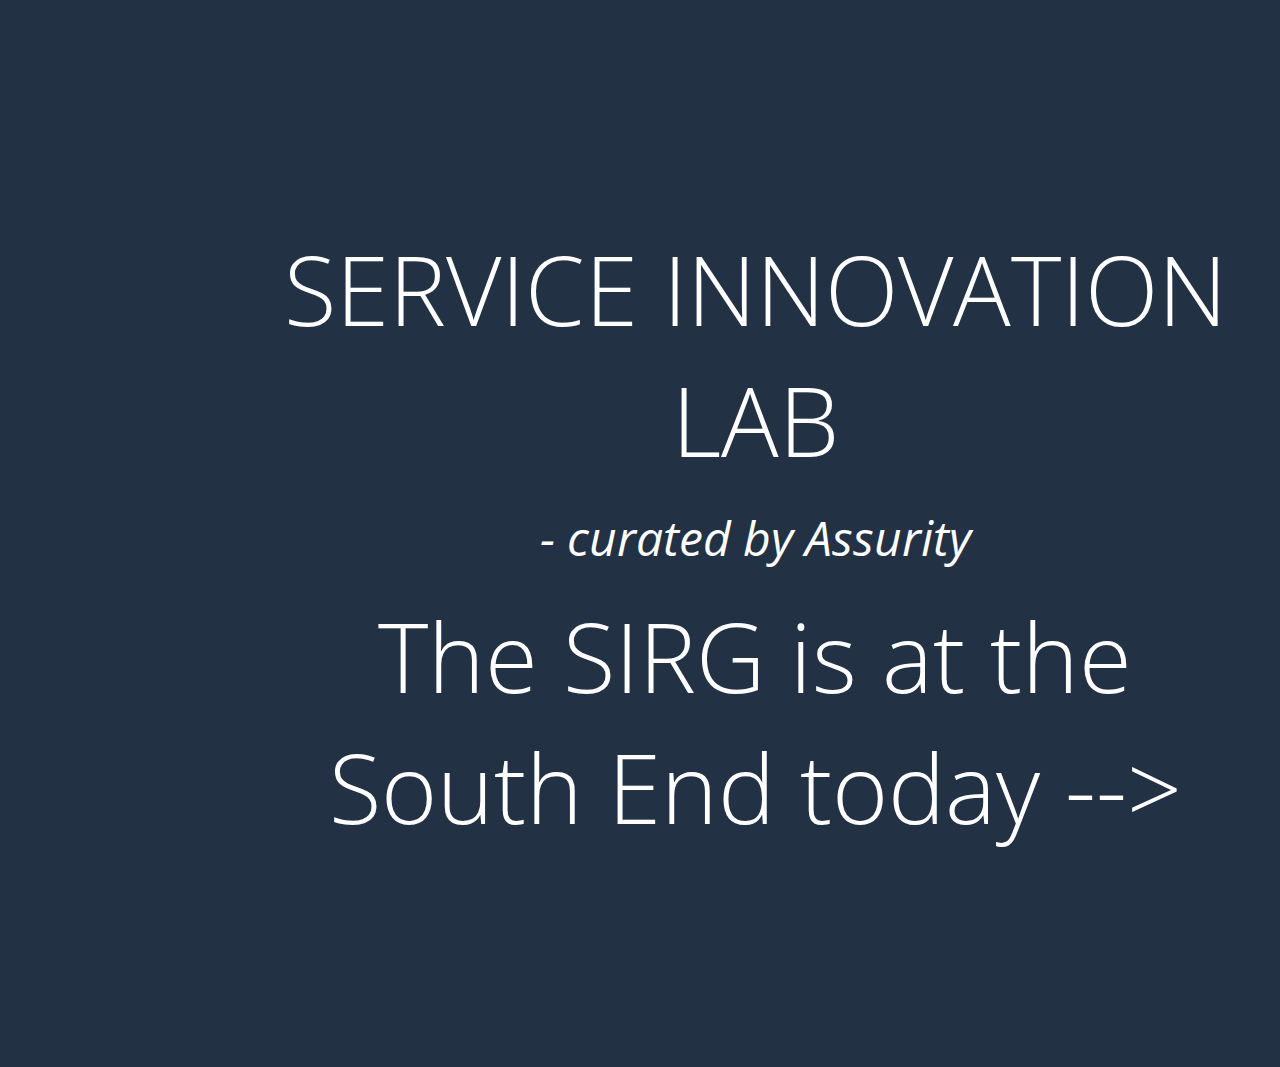
==== ServiceInnovation/index.html @ 253a93a8 "SIRG sign" ====
<!DOCTYPE html>
<html lang="en-US">
<head>
    <meta charset="UTF-8">
    <meta name="viewport" content="width=device-width"/>
    <title>WELCOME TO SERVICE INNOVATION LAB</title>
    <link rel="stylesheet" href="css/components.css">
    <link rel="stylesheet" href="css/responsee.css">
    <link rel="stylesheet" href="owl-carousel/owl.carousel.css">
    <link rel="stylesheet" href="owl-carousel/owl.theme.css">
    <!-- CUSTOM STYLE -->
    <link rel="stylesheet" href="css/template-style.css">
    <link href='http://fonts.googleapis.com/css?family=Open+Sans:400,300,600,700,800&subset=latin,latin-ext'
          rel='stylesheet' type='text/css'>
    <script type="text/javascript" src="js/jquery-1.8.3.min.js"></script>
    <script type="text/javascript" src="js/jquery-ui.min.js"></script>
    <script type="text/javascript" src="js/modernizr.js"></script>
    <script type="text/javascript" src="js/responsee.js"></script>
    <script type="text/javascript" src="js/template-scripts.js"></script>


    <!--[if lt IE 9]>
    <script src="http://html5shiv.googlecode.com/svn/trunk/html5.js"></script>
    <script src="http://css3-mediaqueries-js.googlecode.com/svn/trunk/css3-mediaqueries.js"></script>
    <![endif]-->
</head>
<body class="size-1140">
<section>
    <!-- CAROUSEL -->
    <div id="carousel">
        <div id="sil-welcome-slides" class="owl-carousel owl-theme">
            <div class="item">
                <img src="img/turquoise.png" height="420" width="420">
                <div class="line">
                    <div class="text hide-s">
                        <h2>SERVICE INNOVATION LAB</h2>
                        <p>- curated by Assurity</p>
                        <h2>The SIRG is at the South End today --></h2>
                    </div>
                </div>
            </div>
        </div>
    </div>
    <script type="text/javascript" src="owl-carousel/owl.carousel.js"></script>
    <script type="text/javascript">
        jQuery(document).ready(function ($) {
            var theme_slider = $("#sil-welcome-slides");
            $("#sil-welcome-slides").owlCarousel({
                navigation: false,
                slideSpeed: 700,
                paginationSpeed: 700,
                autoPlay: 10000,
                addClassActive: true,
                // transitionStyle: "fade",
                singleItem: true
            });
        });
    </script>
</section>
</body>
</html>
---- ServiceInnovation/css/components.css ----
/*
 * Components CSS - v3 - 2015-08-22
 * http://www.myresponsee.com
 * Copyright 2015, Vision Design - graphic zoo
 * Free to use under the MIT license.
*/
/* Tabs */
.tab-item {
  background: none repeat scroll 0 0 #fff;
  display: none;
  padding: 1.25em 0;
}
.tab-item.tab-active {
  display: block;
}
.tab-content > .tab-label {
  display: none;
}
.tab-nav > .tab-label {
  float:left;
}
a.tab-label, a.tab-label:link, a.tab-label:visited, a.tab-label:hover {
  background: none repeat scroll 0 0 #262626;
  color: #fff;
  margin-right: 1px;
  padding: 0.625em 1.25em;
  transition: background 0.20s linear 0s;
  -o-transition: background 0.20s linear 0s;
  -ms-transition: background 0.20s linear 0s;
  -moz-transition: background 0.20s linear 0s;
  -webkit-transition: background 0.20s linear 0s;
}
a.tab-label:hover,a.tab-label.active-btn {
  background: none repeat scroll 0 0 #999;
}
.tab-label.active-btn {
  cursor: default;
}
.tab-content {
  text-align: left;
}
@media screen and (max-width:768px) {    
  .tab-nav > .tab-label {
    margin: 0.5px 0;
    width: 100%;
  }
}
/* Custom forms */
form.customform input, form.customform select, form.customform textarea, form.customform button {
 font-size:0.9em;
 font-family:inherit;
 margin-bottom:1.25em;
} 
form.customform input, form.customform select {height: 2.7em;}
form.customform input, form.customform textarea, form.customform select { 
 background: none repeat scroll 0 0 #F5F5F5;
 transition: background 0.20s linear 0s;
 -o-transition: background 0.20s linear 0s;
 -ms-transition: background 0.20s linear 0s;
 -moz-transition: background 0.20s linear 0s;
 -webkit-transition: background 0.20s linear 0s;
}
form.customform input:hover, form.customform textarea:hover, form.customform select:hover, form.customform input:focus, form.customform textarea:focus, form.customform select:focus {background: none repeat scroll 0 0 #fff;}
form.customform input, form.customform textarea, form.customform select {
 background: none repeat scroll 0 0 #F5F5F5;
 border: 1px solid #E0E0E0;
 padding: 0.625em;
 width: 100%;
}
form.customform input[type="file"] {
 border: 1px solid #E0E0E0;
 height: auto;
 max-height: 2.7em;
 min-height: 2.7em;
 padding: 0.4em;
 width: 100%;
}
form.customform input[type="radio"], form.customform input[type="checkbox"] {
 margin-right: 0.625em;
 width:auto;
 padding:0;
 height:auto;
}
form.customform option {padding: 0.625em;}
form.customform select[multiple="multiple"] {height: auto;}
form.customform button {
 width: 100%;
 background: none repeat scroll 0 0 #444;
 border: 0 none;
 color: #fff;
 height: 2.7em;
 padding: 0.625em;
 cursor:pointer;
 width: 100%;
 transition: background 0.20s linear 0s;
 -o-transition: background 0.20s linear 0s;
 -ms-transition: background 0.20s linear 0s;
 -moz-transition: background 0.20s linear 0s;
 -webkit-transition: background 0.20s linear 0s;
}	
form.customform button:hover {background: none repeat scroll 0 0 #666;}
/* Icon font - MFG labs */
@font-face {
  font-family: 'mfg';
    src: url('../font/mfglabsiconset-webfont.eot');
    src: url('../font/mfglabsiconset-webfont.svg#mfg_labs_iconsetregular') format('svg'),
   		   url('../font/mfglabsiconset-webfont.eot?#iefix') format('embedded-opentype'),
         url('../font/mfglabsiconset-webfont.woff') format('woff'),
         url('../font/mfglabsiconset-webfont.ttf') format('truetype');
    font-weight: normal;
    font-style: normal;
}
i, .icon {
  font-family: 'mfg';
  font-size: 1em;
  font-style: normal;
  font-weight: normal;
  color:#e3e3e3;
}
.icon2x {font-size: 2em;}
.icon3x {font-size: 3em;}
.gradient {
  color: #999;
  text-shadow: 1px 1px 1px rgba(27, 27, 27, 0.19);
  transition: all 0.1s ease-in-out 0s;
}
.gradient:hover, .gradient .current {
  color: #eee;
  text-shadow: 0 0 3px rgba(255, 255, 255, 0.25);
}
.icon-cloud:before { content: "\2601"; }
.icon-at:before { content: "\0040"; }
.icon-plus:before { content: "\002B"; }
.icon-minus:before { content: "\2212"; }
.icon-arrow_up:before { content: "\2191"; }
.icon-arrow_down:before { content: "\2193"; }
.icon-arrow_right:before { content: "\2192"; }
.icon-arrow_left:before { content: "\2190"; }
.icon-chevron_down:before { content: "\f004"; }
.icon-chevron_up:before { content: "\f005"; }
.icon-chevron_right:before { content: "\f006"; }
.icon-chevron_left:before { content: "\f007"; }
.icon-reorder:before { content: "\f008"; }
.icon-list:before { content: "\f009"; }
.icon-reorder_square:before { content: "\f00a"; }
.icon-reorder_square_line:before { content: "\f00b"; }
.icon-coverflow:before { content: "\f00c"; }
.icon-coverflow_line:before { content: "\f00d"; }
.icon-pause:before { content: "\f00e"; }
.icon-play:before { content: "\f00f"; }
.icon-step_forward:before { content: "\f010"; }
.icon-step_backward:before { content: "\f011"; }
.icon-fast_forward:before { content: "\f012"; }
.icon-fast_backward:before { content: "\f013"; }
.icon-cloud_upload:before { content: "\f014"; }
.icon-cloud_download:before { content: "\f015"; }
.icon-data_science:before { content: "\f016"; }
.icon-data_science_black:before { content: "\f017"; }
.icon-globe:before { content: "\f018"; }
.icon-globe_black:before { content: "\f019"; }
.icon-math_ico:before { content: "\f01a"; }
.icon-math:before { content: "\f01b"; }
.icon-math_black:before { content: "\f01c"; }
.icon-paperplane_ico:before { content: "\f01d"; }
.icon-paperplane:before { content: "\f01e"; }
.icon-paperplane_black:before { content: "\f01f"; }
.icon-color_balance:before { content: "\f020"; }
.icon-star:before { content: "\2605"; }
.icon-star_half:before { content: "\f022"; }
.icon-star_empty:before { content: "\2606"; }
.icon-star_half_empty:before { content: "\f024"; }
.icon-reload:before { content: "\f025"; }
.icon-heart:before { content: "\2665"; }
.icon-heart_broken:before { content: "\f028"; }
.icon-hashtag:before { content: "\f029"; }
.icon-reply:before { content: "\f02a"; }
.icon-retweet:before { content: "\f02b"; }
.icon-signin:before { content: "\f02c"; }
.icon-signout:before { content: "\f02d"; }
.icon-download:before { content: "\f02e"; }
.icon-upload:before { content: "\f02f"; }
.icon-placepin:before { content: "\f031"; }
.icon-display_screen:before { content: "\f032"; }
.icon-tablet:before { content: "\f033"; }
.icon-smartphone:before { content: "\f034"; }
.icon-connected_object:before { content: "\f035"; }
.icon-lock:before { content: "\F512"; }
.icon-unlock:before { content: "\F513"; }
.icon-camera:before { content: "\F4F7"; }
.icon-isight:before { content: "\f039"; }
.icon-video_camera:before { content: "\f03a"; }
.icon-random:before { content: "\f03b"; }
.icon-message:before { content: "\F4AC"; }
.icon-discussion:before { content: "\f03d"; }
.icon-calendar:before { content: "\F4C5"; }
.icon-ringbell:before { content: "\f03f"; }
.icon-movie:before { content: "\f040"; }
.icon-mail:before { content: "\2709"; }
.icon-pen:before { content: "\270F"; }
.icon-settings:before { content: "\9881"; }
.icon-measure:before { content: "\f044"; }
.icon-vector:before { content: "\f045"; }
.icon-vector_pen:before { content: "\2712"; }
.icon-mute_on:before { content: "\f047"; }
.icon-mute_off:before { content: "\f048"; }
.icon-home:before { content: "\2302"; }
.icon-sheet:before { content: "\f04a"; }
.icon-arrow_big_right:before { content: "\21C9"; }
.icon-arrow_big_left:before { content: "\21C7"; }
.icon-arrow_big_down:before { content: "\21CA"; }
.icon-arrow_big_up:before { content: "\21C8"; }
.icon-dribbble_circle:before { content: "\f04f"; }
.icon-dribbble:before { content: "\f050"; }
.icon-facebook_circle:before { content: "\f051"; }
.icon-facebook:before { content: "\f052"; }
.icon-git_circle_alt:before { content: "\f053"; }
.icon-git_circle:before { content: "\f054"; }
.icon-git:before { content: "\f055"; }
.icon-octopus:before { content: "\f056"; }
.icon-twitter_circle:before { content: "\f057"; }
.icon-twitter:before { content: "\f058"; }
.icon-google_plus_circle:before { content: "\f059"; }
.icon-google_plus:before { content: "\f05a"; }
.icon-linked_in_circle:before { content: "\f05b"; }
.icon-linked_in:before { content: "\f05c"; }
.icon-instagram:before { content: "\f05d"; }
.icon-instagram_circle:before { content: "\f05e"; }
.icon-mfg_icon:before { content: "\f05f"; }
.icon-xing:before { content: "\F532"; }
.icon-xing_circle:before { content: "\F533"; }
.icon-mfg_icon_circle:before { content: "\f060"; }
.icon-user:before { content: "\f061"; }
.icon-user_male:before { content: "\f062"; }
.icon-user_female:before { content: "\f063"; }
.icon-users:before { content: "\f064"; }
.icon-file_open:before { content: "\F4C2"; }
.icon-file_close:before { content: "\f067"; }
.icon-file_alt:before { content: "\f068"; }
.icon-file_close_alt:before { content: "\f069"; }
.icon-attachment:before { content: "\f06a"; }
.icon-check:before { content: "\2713"; }
.icon-cross_mark:before { content: "\274C"; }
.icon-cancel_circle:before { content: "\F06E"; }
.icon-check_circle:before { content: "\f06d"; }
.icon-magnifying:before { content: "\F50D"; }
.icon-inbox:before { content: "\f070"; }
.icon-clock:before { content: "\23F2"; }
.icon-stopwatch:before { content: "\23F1"; }
.icon-hourglass:before { content: "\231B"; }
.icon-trophy:before { content: "\f074"; }
.icon-unlock_alt:before { content: "\F075"; }
.icon-lock_alt:before { content: "\F510"; }
.icon-arrow_doubled_right:before { content: "\21D2"; }
.icon-arrow_doubled_left:before { content: "\21D0"; }
.icon-arrow_doubled_down:before { content: "\21D3"; }
.icon-arrow_doubled_up:before { content: "\21D1"; }
.icon-link:before { content: "\f07B"; }
.icon-warning:before { content: "\2757"; }
.icon-warning_alt:before { content: "\2755"; }
.icon-magnifying_plus:before { content: "\f07E"; }
.icon-magnifying_minus:before { content: "\f07F"; }
.icon-white_question:before { content: "\2754"; }
.icon-black_question:before { content: "\2753"; }
.icon-stop:before { content: "\f080"; }
.icon-share:before { content: "\f081"; }
.icon-eye:before { content: "\f082"; }
.icon-trash_can:before { content: "\f083"; }
.icon-hard_drive:before { content: "\f084"; }
.icon-information_black:before { content: "\f085"; }
.icon-information_white:before { content: "\f086"; }
.icon-printer:before { content: "\f087"; }
.icon-letter:before { content: "\f088"; }
.icon-soundcloud:before { content: "\f089"; }
.icon-soundcloud_circle:before { content: "\f08A"; }
.icon-anchor:before { content: "\2693"; }
.icon-female_sign:before { content: "\2640"; }
.icon-male_sign:before { content: "\2642"; }
.icon-joystick:before { content: "\F514"; }
.icon-high_voltage:before { content: "\26A1"; }
.icon-fire:before { content: "\F525"; }
.icon-newspaper:before { content: "\F4F0"; }
.icon-chart:before { content: "\F526"; }
.icon-spread:before { content: "\F527"; }
.icon-spinner_1:before { content: "\F528"; }
.icon-spinner_2:before { content: "\F529"; }
.icon-chart_alt:before { content: "\F530"; }
.icon-label:before { content: "\F531"; }
.icon-brush:before { content: "\E000"; }
.icon-refresh:before { content: "\E001"; }
.icon-node:before { content: "\E002"; }
.icon-node_2:before { content: "\E003"; }
.icon-node_3:before { content: "\E004"; }
.icon-link_2_nodes:before { content: "\E005"; }
.icon-link_3_nodes:before { content: "\E006"; }
.icon-link_loop_nodes:before { content: "\E007"; }
.icon-node_size:before { content: "\E008"; }
.icon-node_color:before { content: "\E009"; }
.icon-layout_directed:before { content: "\E010"; }
.icon-layout_radial:before { content: "\E011"; }
.icon-layout_hierarchical:before { content: "\E012"; }
.icon-node_link_direction:before { content: "\E013"; }
.icon-node_link_short_path:before { content: "\E014"; }
.icon-node_cluster:before { content: "\E015"; }
.icon-display_graph:before { content: "\E016"; }
.icon-node_link_weight:before { content: "\E017"; }
.icon-more_node_links:before { content: "\E018"; }
.icon-node_shape:before { content: "\E00A"; }
.icon-node_icon:before { content: "\E00B"; }
.icon-node_text:before { content: "\E00C"; }
.icon-node_link_text:before { content: "\E00D"; }
.icon-node_link_color:before { content: "\E00E"; }
.icon-node_link_shape:before { content: "\E00F"; }
.icon-credit_card:before { content: "\F4B3"; }
.icon-disconnect:before { content: "\F534"; }
.icon-graph:before { content: "\F535"; }
.icon-new_user:before { content: "\F536"; }
---- ServiceInnovation/css/responsee.css ----
/*
 * Responsee CSS - v3 - 2015-08-22
 * http://www.myresponsee.com
 * Copyright 2015, Vision Design - graphic zoo
 * Free to use under the MIT license.
*/
* {  
  -webkit-box-sizing:border-box;
	-moz-box-sizing:border-box;
	box-sizing:border-box;
	margin:0;	
  }
body {
	background:none repeat scroll 0 0 #d3d3d3;
	font-size:100%;
  font-family:"Open Sans",Arial,sans-serif;
  color:#444;
  }
h1, h2, h3, h4, h5, h6 {
  color:#444;
  font-weight: normal;
  margin:0.2em 0 0.2em 0;    
}
h1 {font-size:2.4em;}
h2 {font-size:2em;}  
h3 {font-size:1.6em;}  
h4 {font-size:1.2em;}  
h5 {font-size:1em;}  
h6 {font-size:0.9em;}    
a, a:link, a:visited, a:hover, a:active {
	text-decoration:none;
  color:#444;
	}
img {
  border:0;
  display:block;
	height:auto;
	max-width:100%;
  width:auto;
	}
.owl-item img, .full-img {
  max-width: none;
	width:100%;
	}  
table {
	background:none repeat scroll 0 0 #fff;
	border:1px solid #D0D0D0;
	border-collapse:collapse;
	border-spacing:0;
	text-align:left;
	width:100%;
	}
table tr td, table tr th {padding:0.625em;}
table tfoot, table thead {background:none repeat scroll 0 0 #e0e0e0;}
table tr:nth-of-type(2n) {background:none repeat scroll 0 0 #e0e0e0;}
th {border-right:1px solid #fff;}
td {border-right:1px solid #e0e0e0;}
.size-960 .line {
  margin:0 auto;
  max-width:60em;
  padding:0 0.625em;
}
.size-1140 .line {
  margin:0 auto;
  max-width:71.25em;
  padding:0 0.625em;
}
.size-960.align-content-left .line,.size-1140.align-content-left .line {margin-left:0;}
form {line-height:1.4em;}
nav {
  display:block;
  width:100%;
  background:#262626;
}
.line:after,nav:after,.center:after,.box:after {
  clear:both;
  content:".";
  display:block;
  height:0;
  line-height:0;
  visibility:hidden;
}
.top-nav ul {padding:0;}
.top-nav ul ul {
  position:absolute;
  background:#262626;
}
.top-nav li {
  float:left;
  list-style:none outside none;
  cursor:pointer;
}
.top-nav li a {
  padding:1.25em;
  display:block;
  color:#fff; 
}
.top-nav li ul li a {
  background:none repeat scroll 0 0 #222;
  min-width:100%;
  padding:0.625em;
}
.top-nav li a:hover, .aside-nav li a:hover {background:#999;}
.top-nav li ul {display:none;}
.top-nav li ul li {
  float:none;
  list-style:none outside none;
  min-width:100%;
  padding:0;
}
.top-nav li ul li ul li {
  float:none;
  list-style:none outside none;
  min-width:100%;
  padding:0;
}
.count-number {
  background:none repeat scroll 0 0 #777;
  -webkit-border-radius:10em;
  -moz-border-radius:10em;
  border-radius:10em;
  display:inline-block;
  font-size:0.7em;
  line-height:1.8em;
  margin-left:0.3125em;
  text-align:center;
  width:1.8em;  
  color:#fff; 
  margin-bottom:-0.3125em; 
}
ul.chevron .count-number {display:none;}
ul.chevron .submenu > a:after, ul.chevron .sub-submenu > a:after,ul.chevron .aside-submenu > a:after, ul.chevron .aside-sub-submenu > a:after {
  content:"\f004";
  display:inline-block;
  font-family:mfg;
  font-size:0.7em;
  margin:0 0.625em;
}
.top-nav .active-item a {background:none repeat scroll 0 0 #999;}
.aside-nav > ul > li.active-item > a:link, .aside-nav > ul > li.active-item > a:visited {
  background:none repeat scroll 0 0 #999;
  color:#fff;
} 
@media screen and (min-width:769px) {
  .aside-nav .count-number {
	 margin-left:-1.25em;	
	 float:right;	
  }
  .top-nav li:hover > ul {
	 display:block;
	 z-index:10;
  }  
.top-nav li:hover > ul ul {
    left:100%;
    margin:-2.5em 0;
    width:100%;
  } 
}
.nav-text {display:none;}
.aside-nav li li a, .aside-nav li li.active-item a, .aside-nav li li.aside-sub-submenu li a, 
.aside-nav > ul > li > a, .aside-nav > ul > li.active-item > a:link, .aside-nav > ul > li.active-item > a:visited, .aside-nav li > ul,
.top-nav .active-item a, .top-nav li a, .aside-nav li a, .top-nav li ul li a, .top-nav li a,.top-nav li a, .top-nav li ul li a, .top-nav li ul li ul li a {
  transition:background 0.20s linear 0s;
  -o-transition:background 0.20s linear 0s;
  -ms-transition:background 0.20s linear 0s;
  -moz-transition:background 0.20s linear 0s;
  -webkit-transition:background 0.20s linear 0s;
}
.aside-nav ul {
  background:#e8e8e8; 
  padding:0;
}
.aside-nav li {
  list-style:none outside none;
  cursor:pointer;
}
.aside-nav li a {
  display:block;
  padding:1.25em;
  border-bottom:1px solid #d2d2d2; 
}
.aside-nav > ul > li:last-child a {border-bottom:0 none;}
.aside-nav li > ul {
  height:0;
  display:block;
  position:relative;
  background:#f4f4f4;
  border-left:solid 1px #f2f2f2;
  border-right:solid 1px #f2f2f2;
  overflow:hidden;
}
.aside-nav li ul ul {
  border:0;
  background:#fff;
}
.aside-nav ul ul a {padding:0.625em 1.25em;}
.aside-nav li a:link, .aside-nav li a:visited {color:#333;}
.aside-nav li li a:hover, .aside-nav li li.active-item > a, .aside-nav li li.aside-sub-submenu li a:hover {
  color:#999;
  background:none;
}
.aside-nav > ul > li > a:hover {color:#fff;}
.aside-nav li li a:hover:before, .aside-nav li li.active-item a:before {
  content:"\f006";
  display:inline-block;
  font-family:"mfg";
  font-size:0.6em;
  margin:0 0.625em 0 -1.25em;
  width:0.625em;
}
.aside-nav li li a:link, .aside-nav li li a:visited {background:none;}
.aside-nav .show-aside-ul, .aside-nav .active-aside-item  {
  display:block;  
  height:auto;
}
.padding {
  display:list-item;
  list-style:none outside none;
  padding:10px;
}
.margin {margin:0 -0.625em;}
.line {clear:left;}
.line .line {padding:0;}
.hide-l {display:none;}
.box {
  background:none repeat scroll 0 0 #fff;
  display:block;
  padding:1.25em;
  width:100%;
}
.margin-bottom {margin-bottom:1.25em;}
.s-1, .s-2,.s-five,.s-3, .s-4, .s-5, .s-6, .s-7, .s-8, .s-9, .s-10, .s-11, .s-12, .m-1, .m-2, .m-five, .m-3, .m-4, .m-5, .m-6, .m-7, .m-8, .m-9, .m-10, .m-11, .m-12, .l-1, .l-2, .l-five, .l-3, .l-4, .l-5, .l-6, .l-7, .l-8, .l-9, .l-10, .l-11, .l-12 {
  float:left;
  position:relative;
}
.l-offset-1 {margin-left:8.3333%;}
.l-offset-2 {margin-left:16.6666%;}
.l-offset-five {margin-left:16.6666%;}
.l-offset-3 {margin-left:25%;}
.l-offset-4 {margin-left:33.3333%;}
.l-offset-5 {margin-left:41.6666%;}
.l-offset-6 {margin-left:50%;}
.l-offset-7 {margin-left:58.3333%;}
.l-offset-8 {margin-left:66.6666%;}
.l-offset-9 {margin-left:75%;}
.l-offset-10 {margin-left:83.3333%;}
.l-offset-11 {margin-left:90%;}
.l-offset-12 {margin-left:100%;} 
.s-1 {width:8.3333%;}
.s-2 {width:16.6666%;}
.s-five {width:16.6666%;}
.s-3 {width:25%;}
.s-4 {width:33.3333%;}
.s-5 {width:41.6666%;}
.s-6 {width:50%;}
.s-7 {width:58.3333%;}
.s-8 {width:66.6666%;}
.s-9 {width:75%;}
.s-10 {width:83.3333%;}
.s-11 {width:90%;}
.s-12 {width:100%;}
.margin > .s-1,.margin > .s-2,.margin > .s-five,.margin > .s-3,.margin > .s-4,.margin > .s-5,.margin > .s-6,.margin > .s-7,.margin > .s-8,.margin > .s-9,.margin > .s-10,.margin > .s-11,.margin > .s-12,
.margin > .m-1,.margin > .m-2,.margin > .m-five,.margin > .m-3,.margin > .m-4,.margin > .m-5,.margin > .m-6,.margin > .m-7,.margin > .m-8,.margin > .m-9,.margin > .m-10,.margin > .m-11,.margin > .m-12,
.margin > .l-1,.margin > .l-2,.margin > .l-five,.margin > .l-3,.margin > .l-4,.margin > .l-5,.margin > .l-6,.margin > .l-7,.margin > .l-8,.margin > .l-9,.margin > .l-10,.margin > .l-11,.margin > .l-12 {padding:0 0.625em;}
.m-1 {width:8.3333%;}
.m-2 {width:16.6666%;}
.m-five {width:20%;}
.m-3 {width:25%;}
.m-4 {width:33.3333%;}
.m-5 {width:41.6666%;}
.m-6 {width:50%;}
.m-7 {width:58.3333%;}
.m-8 {width:66.6666%;}
.m-9 {width:75%;}
.m-10 {width:83.3333%;}
.m-11 {width:90%;}
.m-12 {width:100%;}
.l-1 {width:8.3333%;}
.l-2 {width:16.6666%;}
.l-five {width:20%;}
.l-3 {width:25%;}
.l-4 {width:33.3333%;}
.l-5 {width:41.6666%;}
.l-6 {width:50%;}
.l-7 {width:58.3333%;}
.l-8 {width:66.6666%;}
.l-9 {width:75%;}
.l-10 {width:83.3333%;}
.l-11 {width:90%;}
.l-12 {width:100%;}
.right {float:right;} 
@media screen and (max-width:768px) {
.size-960 {max-width:768px;}
.size-1140 {max-width:768px;}
.hide-l {display:block;}
.hide-s {display:block;}
.hide-m {display:none;}
nav {
  display:block;
  cursor:pointer;
  line-height:3em;
}
.top-nav li a {background:none repeat scroll 0 0 #4a4a4a;}
.top-nav > ul {
  height:0;
  max-width:100%;
  overflow:hidden;
  position:relative;
  z-index:999;
}
.top-nav > ul.show-menu {height:auto;}
.top-nav ul ul {
  left:0;
  margin-top:0;
  position:relative;
  right:0;
} 
.top-nav li ul li a {min-width:100%;}
.top-nav li {
  float:none;
  list-style:none outside none;
  padding:0;
}
.top-nav li a {
  border-top:1px solid #333;
  color:#fff;
  display:block;
  padding:0.625em;
  text-decoration:none;
}
.top-nav li ul li a {border-top:1px solid #878787;}
.top-nav li ul li ul li a {border-top:1px solid #989898;}
.top-nav li a:hover {
  background:none repeat scroll 0 0 #8b8b8b;
  color:#fff;
}
.top-nav li ul,.top-nav li ul li ul {
  display:block;  
  overflow:hidden; 
  height:0;   
} 
.top-nav > ul ul.show-ul {
  display:block;
  height:auto;  
}
.top-nav li ul li a {
  background:none repeat scroll 0 0 #9d9d9d;
  padding:0.625em;
}
.top-nav li ul li ul li a {
  background:none repeat scroll 0 0 #d7d7d7;
  color:#222;
}
.nav-text {
  color:#fff;
  display:block;
  font-size:1.2em;
  line-height:3em;
  margin-right:0.625em;
  max-width:100%;
  text-align:right;
  vertical-align:middle;
}
.nav-text:after {
  content:"\f008";
  font-family:"mfg";
  font-size:1.1em;
  margin-left:0.5em;
  text-align:right;
}
.l-offset-1,.l-offset-2,.l-offset-five,.l-offset-3,.l-offset-4,.l-offset-5,.l-offset-6,.l-offset-7,.l-offset-8,.l-offset-9,.l-offset-10,.l-offset-11,.l-offset-12{margin-left:0;}
.m-offset-1 {margin-left:8.3333%;}
.m-offset-2 {margin-left:16.6666%;}
.m-offset-five {margin-left:16.6666%;}
.m-offset-3 {margin-left:25%;}
.m-offset-4 {margin-left:33.3333%;}
.m-offset-5 {margin-left:41.6666%;}
.m-offset-6 {margin-left:50%;}
.m-offset-7 {margin-left:58.3333%;}
.m-offset-8 {margin-left:66.6666%;}
.m-offset-9 {margin-left:75%;}
.m-offset-10 {margin-left:83.3333%;}
.m-offset-11 {margin-left:90%;}
.m-offset-12 {margin-left:100%;} 
.l-1 {width:8.3333%;}
.l-2 {width:16.6666%;}
.l-five {width:20%;}
.l-3 {width:25%;}
.l-4 {width:33.3333%;}
.l-5 {width:41.6666%;}
.l-6 {width:50%;}
.l-7 {width:58.3333%;}
.l-8 {width:66.6666%;}
.l-9 {width:75%;}
.l-10 {width:83.3333%;}
.l-11 {width:90%;}
.l-12 {width:100%;}
.s-1 {width:8.3333%;}
.s-2 {width:16.6666%;}
.s-five {width:20%;}
.s-3 {width:25%;}
.s-4 {width:33.3333%;}
.s-5 {width:41.6666%;}
.s-6 {width:50%;}
.s-7 {width:58.3333%;}
.s-8 {width:66.6666%;}
.s-9 {width:75%;}
.s-10 {width:83.3333%;}
.s-11 {width:90%;}
.s-12 {width:100%}
.m-1 {width:8.3333%;}
.m-2 {width:16.6666%;}
.m-five {width:20%;}
.m-3 {width:25%;}
.m-4 {width:33.3333%;}
.m-5 {width:41.6666%;}
.m-6 {width:50%;}
.m-7 {width:58.3333%;}
.m-8 {width:66.6666%;}
.m-9 {width:75%;}
.m-10 {width:83.3333%;}
.m-11 {width:90%;}
.m-12 {width:100%}
}
@media screen and (max-width:480px) {
.size-960 {max-width:480px;}
.size-1140 {max-width:480px;}
.hide-l {display:block;}
.hide-m {display:block;}
.hide-s {display:none;}
.count-number {margin-right:-1.25em;} 
.l-offset-1,.l-offset-2,.l-offset-five,.l-offset-3,.l-offset-4,.l-offset-5,.l-offset-6,.l-offset-7,.l-offset-8,.l-offset-9,.l-offset-10,.l-offset-11,.l-offset-12,
.m-offset-1,.m-offset-2,.m-offset-five,.m-offset-3,.m-offset-4,.m-offset-5,.m-offset-6,.m-offset-7,.m-offset-8,.m-offset-9,.m-offset-10,.m-offset-11,.m-offset-12 {margin-left:0;}
.s-offset-1 {margin-left:8.3333%;}
.s-offset-2 {margin-left:16.6666%;}
.s-offset-five {margin-left:16.6666%;}
.s-offset-3 {margin-left:25%;}
.s-offset-4 {margin-left:33.3333%;}
.s-offset-5 {margin-left:41.6666%;}
.s-offset-6 {margin-left:50%;}
.s-offset-7 {margin-left:58.3333%;}
.s-offset-8 {margin-left:66.6666%;}
.s-offset-9 {margin-left:75%;}
.s-offset-10 {margin-left:83.3333%;}
.s-offset-11 {margin-left:90%;}
.s-offset-12 {margin-left:100%;} 
.l-1 {width:8.3333%;}
.l-2 {width:16.6666%;}
.l-five {width:20%;}
.l-3 {width:25%;}
.l-4 {width:33.3333%;}
.l-5 {width:41.6666%;}
.l-6 {width:50%;}
.l-7 {width:58.3333%;}
.l-8 {width:66.6666%;}
.l-9 {width:75%;}
.l-10 {width:83.3333%;}
.l-11 {width:90%;}
.l-12 {width:100%;}
.m-1 {width:8.3333%;}
.m-2 {width:16.6666%;}
.m-five {width:20%;}
.m-3 {width:25%;}
.m-4 {width:33.3333%;}
.m-5 {width:41.6666%;}
.m-6 {width:50%;}
.m-7 {width:58.3333%;}
.m-8 {width:66.6666%;}
.m-9 {width:75%;}
.m-10 {width:83.3333%;}
.m-11 {width:90%;}
.m-12 {width:100%}
.s-1 {width:8.3333%;}
.s-2 {width:16.6666%;}
.s-five {width:20%;}
.s-3 {width:25%;}
.s-4 {width:33.3333%;}
.s-5 {width:41.6666%;}
.s-6 {width:50%;}
.s-7 {width:58.3333%;}
.s-8 {width:66.6666%;}
.s-9 {width:75%;}
.s-10 {width:83.3333%;}
.s-11 {width:90%;}
.s-12 {width:100%}
}  
.center {
  float:none;
  margin:0 auto;
  display:block;
}
---- ServiceInnovation/css/template-style.css ----
a.white-btn {
	border: 1px solid #fff;
	border-radius: 3px;
	color: #fff;
	display: block;
	font-size: 0.85em;
	margin-top: 1.25em;
	padding: 0.625em 1.25em;
	transition: all 0.20s linear 0s;
	-o-transition: all 0.20s linear 0s;
	-ms-transition: all 0.20s linear 0s;
	-moz-transition: all 0.20s linear 0s;
	-webkit-transition: all 0.20s linear 0s;
}
a.white-btn:hover {
	background: none repeat scroll 0 0 rgba(255, 255, 255, 0.1);
}
a.color-btn, form.customform button.color-btn {
	background: none;
	border: 1px solid #001925;
	border-radius: 3px;
	color: #001925;
	display: block;
	font-size: 0.85em;
	padding: 0.625em 1.25em;
	transition: all 0.20s linear 0s;
	-o-transition: all 0.20s linear 0s;
	-ms-transition: all 0.20s linear 0s;
	-moz-transition: all 0.20s linear 0s;
	-webkit-transition: all 0.20s linear 0s;
}
a.color-btn:hover, form.customform button.color-btn:hover {
	border: 1px solid #92c500;
	color: #92c500;
}
#topbar {
	background: none repeat scroll 0 0 #012232;
	border-bottom: 1px solid #001925;
	padding: 0.3125em 0;
}
#topbar p {
	color: #fff;
	font-size: 0.75em;
	opacity: 0.5;
	position: relative;
	top: 2px;
}
#topbar p strong {
	font-weight: 600;
}
#topbar i {
	color: #ffffff;
	font-size: 1.1em;
	opacity: 0.5;
	transition: all 0.20s linear 0s;
	-o-transition: all 0.20s linear 0s;
	-ms-transition: all 0.20s linear 0s;
	-moz-transition: all 0.20s linear 0s;
	-webkit-transition: all 0.20s linear 0s;
}
#topbar i:hover {
	color: #3300C5;
	cursor: pointer;
	opacity: 1;
}
nav {
	background: none repeat scroll 0 0 #00283a;
}
header {
	border-bottom: 4px solid rgba(0, 40, 58, 0.53);
	position: fixed;
	width: 100%;
	z-index: 10;
}
p.logo {
	color: #fff;
	font-size: 1.7em;
	font-weight: 300;
	position: relative;
	text-transform: uppercase;
	top: 0.625em;
}
p.logo strong {
	font-weight: 700;
}
.top-nav li a {
	border-top: 2px solid #00283a;
	color: #fff;
	font-size: 0.80em;
	font-weight: 600;
	padding: 2.1em 1.5em 2.5em;
	text-transform: uppercase;
	transition: all 0.20s linear 0s;
	-o-transition: all 0.20s linear 0s;
	-ms-transition: all 0.20s linear 0s;
	-moz-transition: all 0.20s linear 0s;
	-webkit-transition: all 0.20s linear 0s;
}
.top-nav li a:hover, .top-nav li.active-item a {
	background: none repeat scroll 0 0 #00283a;
	border-top: 2px solid #92c500;
	color: #92c500;
	position: relative;
}
#carousel .text {
	position:fixed;
	top: 20%;
	left: 18%;
	z-index: 10;
}
#carousel .calendar {
	position:fixed;
	top: 40px;
	left: 60px;
	z-index: 10;
}
.item {
	overflow: hidden;
	width: 100%;
}
.prev-arrow, .next-arrow {
	background: none repeat scroll 0 0 #00283a;
	cursor: pointer;
	float: left;
	height: 30px;
	line-height: 30px;
	margin-right: 1px;
	text-align: center;
	width: 30px;
}
#carousel .text h2 {

	background: none repeat scroll 0 0 #233145;
	color: #fff;
	display: inline-block;
	font-size: 6em;
	font-weight: 300;
	margin: 0px 0;
	margin-left: auto;
	margin-right: auto;
	max-width:1200px;
	padding: 10px 10px;
	width: 100%;
	text-align: center;
}
#carousel .text p {
	background: none repeat scroll 0 0 #233145;
	display: inline-block;
	color: #fff;
	max-width: 1200px;
  font-size: 3em;
	font-style: italic;
	padding: 10px 20px;
	width: 100%;
	text-align: center;
}
#carousel .owl-theme .owl-controls {
	background: none repeat scroll 0 0 rgba(0, 40, 58, 0.53);
	bottom: 0;
	margin: 0;
	padding: 0.625em 0;
	position: absolute;
	width: 100%;
}
.owl-theme .owl-controls .owl-page span {
	background: none repeat scroll 0 0 rgba(0, 0, 0, 0);
	border: 3px solid rgba(0, 40, 58, 0.57);
	height: 18px;
	margin: 0 0.3125em;
	opacity: 1;
	width: 18px;
}
.owl-theme .owl-controls .owl-page.active span, .owl-theme .owl-controls.clickable .owl-page:hover span {
	background: none repeat scroll 0 0 #92c500;
}
#first-block {
	background: none repeat scroll 0 0 #3300C5;
	padding: 3em 2em;
	text-align: center;
}
#first-block h1 {
	color: #fff;
	font-size: 2em;
	font-weight: 300;
	margin-top: 0;
}
#first-block p {
	color: #3300C5;
	font-size: 0.85em;
}
#features {
	background: none repeat scroll 0 0 #fff;
	box-shadow: 0 0 10px 0 rgba(0, 0, 0, 0.5);
	padding: 6em 2em;
	position: relative;
	text-align: center;
	z-index: 2;
}
#features i {
	background: none repeat scroll 0 0 #3300C5;
	border-radius: 100px;
	box-shadow: 0 0 2px 0 rgba(0, 0, 0, 0.3) inset;
	color: #fff;
	display: inline-block;
	font-size: 2em;
	height: 100px;
	line-height: 100px;
	text-align: center;
	width: 100px;
}
#features h2 {
	font-size: 1em;
	font-weight: 600;
	margin: 1.25em 0;
	text-transform: uppercase;
}
#features p {
	color: #777;
	font-size: 0.85em;
	line-height: 1.5em;
}
#about-us {
	background: none repeat scroll 0 0 #00283a;
	clear: both;
}
#about-us:after {
	clear: both;
	content: ".";
	display: block;
	height: 0;
	line-height: 0;
	visibility: hidden;
}
#about-us article {
	padding: 4em;
}
article h2 {
	font-size: 4em;
	font-weight: 900;
	letter-spacing: -2px;
	line-height: 0.9;
	margin: 0 0 0.625em 0
}
article h1, article h2, article h3, article h4, article h5, article h6 {
	color: #fff;
}
.media-container {
  overflow: hidden;
}
.media-container video, .media-container img {
  display: block;
  height: 100%;
  max-width: none;
  min-width: 100%;
  width: auto;
}
article p, article li {
	color: #fff;
	font-size: 0.85em;
	opacity: 0.7;
}
article ul {
	padding: 1.25em 0;
}
article ul li {
	list-style-type: none;
	margin: 0.625em 0;
	padding: 0 0 0 1em;
}
article ul li:before {
	background: #00283a none repeat scroll 0 0;
	color: #fff;
	content: "\f006";
	display: inline-block;
	font-family: "mfg";
	font-size: 0.8em;
	height: 20px;
	line-height: 20px;
	margin-left: -1em;
	margin-right: 0.625em;
	text-align: center;
	width: 20px;
}
.about-us-icons i {
	border: 2px solid #92c500;
	border-radius: 100px;
	color: #92c500;
	display: block;
	float: left;
	font-size: 1.6em;
	height: 60px;
	line-height: 60px;
	margin-right: 0.625em;
	text-align: center;
	width: 60px;
}
.about-us-icons {
	display: block;
	margin-top: 2em;
}
h2.section-title:after {
	background: #dedede none repeat scroll 0 0;
	content: "";
	display: block;
	height: 1px;
	margin: 0.31225em auto 0;
	position: relative;
	width: 100px;
}
h2.section-title {
	color: #dedede;
	font-size: 3.8em;
	font-weight: 700;
	letter-spacing: -1px;
	margin: 0 0 1.25em;
	text-align: center;
	text-transform: uppercase;
}
#our-work {
	background: none repeat scroll 0 0 #fff;
	box-shadow: 0 0 10px 0 rgba(0, 0, 0, 0.5);
	padding: 6em 2em;
	position: relative;
	z-index: 2;
}
.tab-item {
	background: #fff none repeat scroll 0 0;
	margin-top: 1.25em;
	padding: 1.25em 0;
}
.our-work-container {
	display: block;
	height: 100%;
	position: relative;
}
.our-work-text {
	background: #00283a none repeat scroll 0 0;
	bottom: 0;
	display: block;
	left: 0;
	opacity: 0;
	padding: 1.25em;
	position: absolute;
	right: 0;
	text-align: center;
	transition: opacity 0.20s linear 0s;
	-o-transition: opacityd 0.20s linear 0s;
	-ms-transition: opacity 0.20s linear 0s;
	-moz-transition: opacity 0.20s linear 0s;
	-webkit-transition: opacity 0.20s linear 0s;
	width: 100%;
}
.our-work-container:hover > .our-work-text {
	opacity: 1;
}
.our-work-text h4 {
	color: #fff;
	font-size: 1em;
	font-weight: 600;
}
.our-work-text p {
	color: #fff;
	font-size: 0.8em;
	opacity: 0.7;
}
.tab-nav {
	display: table;
}
a.tab-label, a.tab-label:link, a.tab-label:visited {
	background: #00283a none repeat scroll 0 0;
	color: #fff;
	display: block;
	font-size: 1em;
	padding: 0.625em 1.25em;
	transition: all 0.20s linear 0s;
	-o-transition: all 0.20s linear 0s;
	-ms-transition: all 0.20s linear 0s;
	-moz-transition: all 0.20s linear 0s;
	-webkit-transition: all 0.20s linear 0s;
}
a.tab-label:hover, a.tab-label.active-btn {
	background: #92c500;
	color: #fff;
}
#services {
	background: #6f9600 none repeat scroll 0 0;
	box-shadow: 0 0 10px 0 rgba(0, 0, 0, 0.5);
	padding: 6em 2em;
}
#services h2 {
	color: #fff;
	margin: 0 0 1.25em;
}
#services h2.section-title:after {
	background: #fff none repeat scroll 0 0;
}
#services i {
	background: none repeat scroll 0 0 #fff;
	border-radius: 80px;
	color: #6f9600;
	display: block;
	float: left;
	font-size: 1.8em;
	height: 80px;
	line-height: 80px;
	margin-right: 0.625em;
	text-align: center;
	width: 80px;
}
.service-text {
	display: table;
	position: relative;
}
#services h3 {
	color: #fff;
	font-size: 1em;
	font-weight: 700;
	text-transform: uppercase;
}
#services p {
	color: #fff;
	font-size: 0.8em;
}
#latest-news {
	background: #f3f3f3 none repeat scroll 0 0;
	box-shadow: 0px -10px 9px -11px rgba(0, 0, 0, 0.5);
	padding: 6em 2em;
	position: relative;
	z-index: 3;
}
.news-date {
	background: #6f9600 none repeat scroll 0 0;
	clear: both;
	color: #fff;
	display: block;
	float: none;
	min-height: 118px;
	padding: 0.625em 0;
	text-align: center;
	width: 100%;
}
.day {
	font-size: 2.5em;
	font-weight: 700;
}
.month, .year {
	font-size: 0.85em;
}
.news-text {
	background: #fff none repeat scroll 0 0;
	border-bottom: 1px solid #e0e0e0;
	border-right: 1px solid #e0e0e0;
	border-top: 1px solid #e0e0e0;
	min-height: 118px;
	padding: 0.625em 1.25em;
}
.news-text p {
	color: #777;
	font-size: 0.85em;
}
#contact {
	background: none repeat scroll 0 0 #fff;
	box-shadow: 0 0 10px 0 rgba(0, 0, 0, 0.5);
	padding: 6em 2em;
	position: relative;
	z-index: 2;
}
#contact input, #contact textarea {
	background: none repeat scroll 0 0 rgba(0, 0, 0, 0);
	border-radius: 3px;
}
form.customform button.color-btn {
	height: auto;
	margin-top: 0;
}
#contact h2 {
	margin: 0 0 1.25em;
}
#contact h3 {
	color: #92c500;
	font-size: 1em;
	font-weight: 700;
	margin: 0 0 0.625em;
	text-transform: uppercase;
}
#contact p {
	font-size: 0.85em;
	font-style: normal;
	line-height: 2em;
}
#contact p strong {
	font-weight: 700;
}
#contact i {
	background: #e0e0e0 none repeat scroll 0 0;
	border-radius: 30px;
	color: #fff;
	display: inline-block;
	line-height: 26px;
	margin: 0.625em;
	text-align: center;
	width: 26px;
}
#map-block {
  filter: url('data:image/svg+xml;utf8,<svg xmlns="http://www.w3.org/2000/svg"><filter id="g"><feColorMatrix type="matrix" values="0.3 0.3 0.3 0 0 0.3 0.3 0.3 0 0 0.3 0.3 0.3 0 0 0 0 0 1 0"/></filter></svg>#g');
  -webkit-filter: grayscale(100%);
  filter: grayscale(100%);
  filter: progid:DXImageTransform.Microsoft.BasicImage(grayScale=1);
}
footer {
	background: none repeat scroll 0 0 #00283a;
	padding: 3.5em 0;
}
footer p, footer a:visited, footer a, footer a:hover {
	color: #6c7c84;
	font-size: 0.8em;
}
@media screen and (max-width: 768px) {
  header {
  	position: relative;
  }
  .top-nav li a {
  	background: #05374e none repeat scroll 0 0;
  }
  #carousel .text {
  	font-size: 0.8em;
  	top: 20%;
  }
  .owl-controls.clickable {
  	display: none!important;
  }
  .right {
  	float: none;
  }
  .social.right {
  	float: right;
  }
  #about-us article {
  	padding: 4em 2.5em;
  }
}
@media screen and (max-width: 480px) {
  #topbar {
  	line-height: 1.625em;
  	text-align: center;
  }
  .social.right {
  	float: none;
  }
  p.logo, p.nav-text {
  	text-align: center;
  }
}
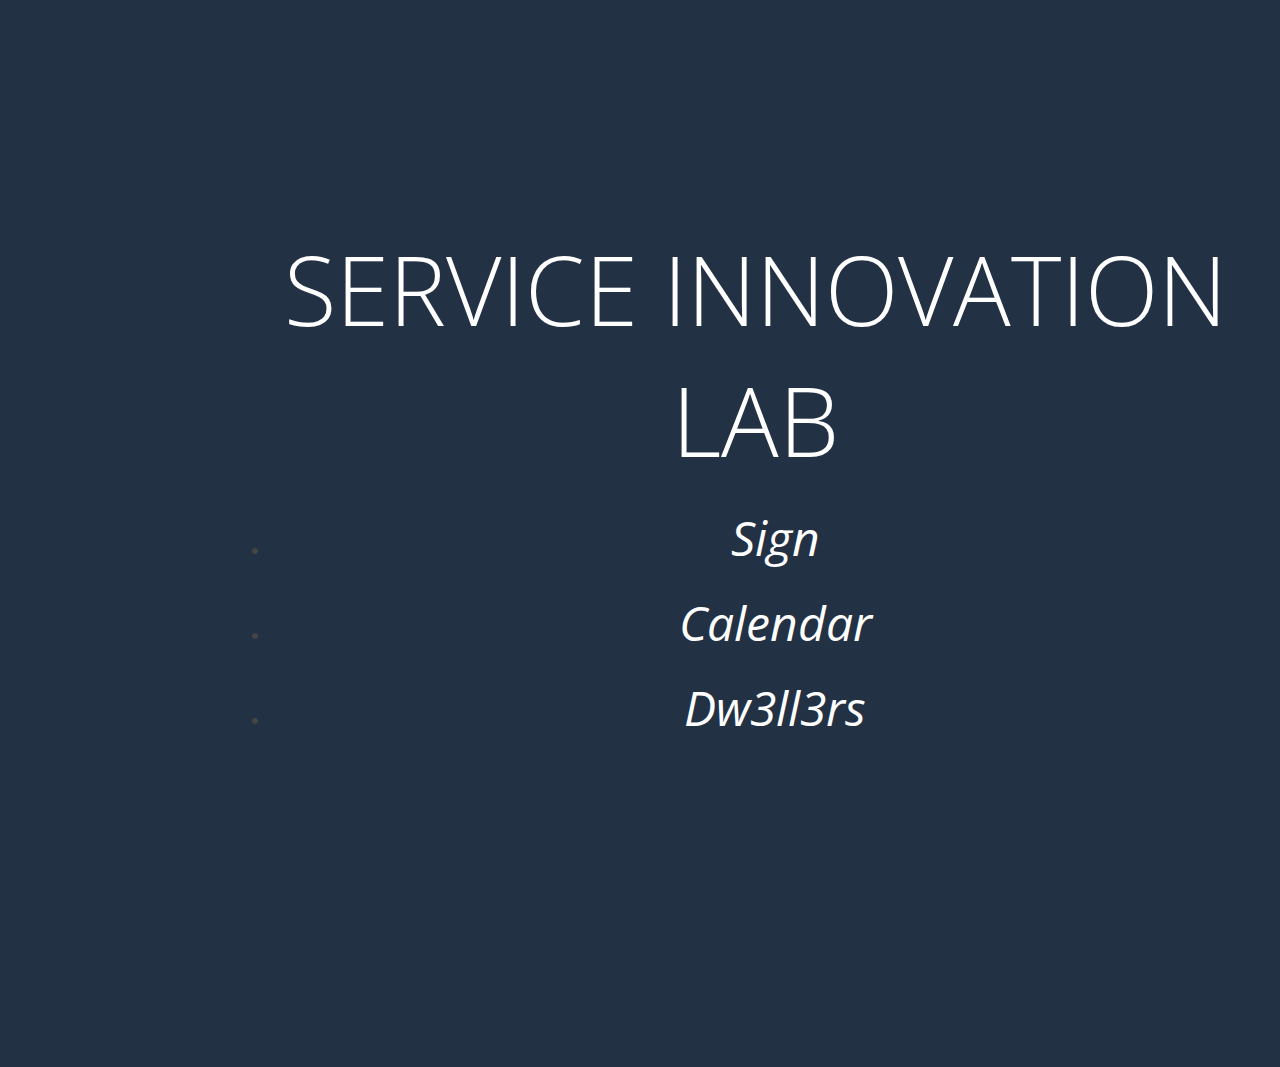
==== commit 184652ae: "basic sign again" ====
--- a/ServiceInnovation/index.html
+++ b/ServiceInnovation/index.html
@@ -34,8 +34,11 @@
                 <div class="line">
                     <div class="text hide-s">
                         <h2>SERVICE INNOVATION LAB</h2>
-                        <p>- curated by Assurity</p>
-                        <h2>The SIRG is at the South End today --></h2>
+                        <ul>
+                            <li><a href="sign.html">Sign</a></li>
+                            <li><a href="calendar.html">Calendar</a></li>
+                            <li><a href="http://goo.gl/thwu8H">Dw3ll3rs</a></li>
+                        </ul>
                     </div>
                 </div>
             </div>
--- a/ServiceInnovation/css/template-style.css
+++ b/ServiceInnovation/css/template-style.css
@@ -148,6 +148,17 @@
 	display: inline-block;
 	color: #fff;
 	max-width: 1200px;
+	font-size: 3em;
+	font-style: italic;
+	padding: 10px 20px;
+	width: 100%;
+	text-align: center;
+}
+#carousel .text a {
+	background: none repeat scroll 0 0 #233145;
+	display: inline-block;
+	color: #fff;
+	max-width: 1200px;
   font-size: 3em;
 	font-style: italic;
 	padding: 10px 20px;
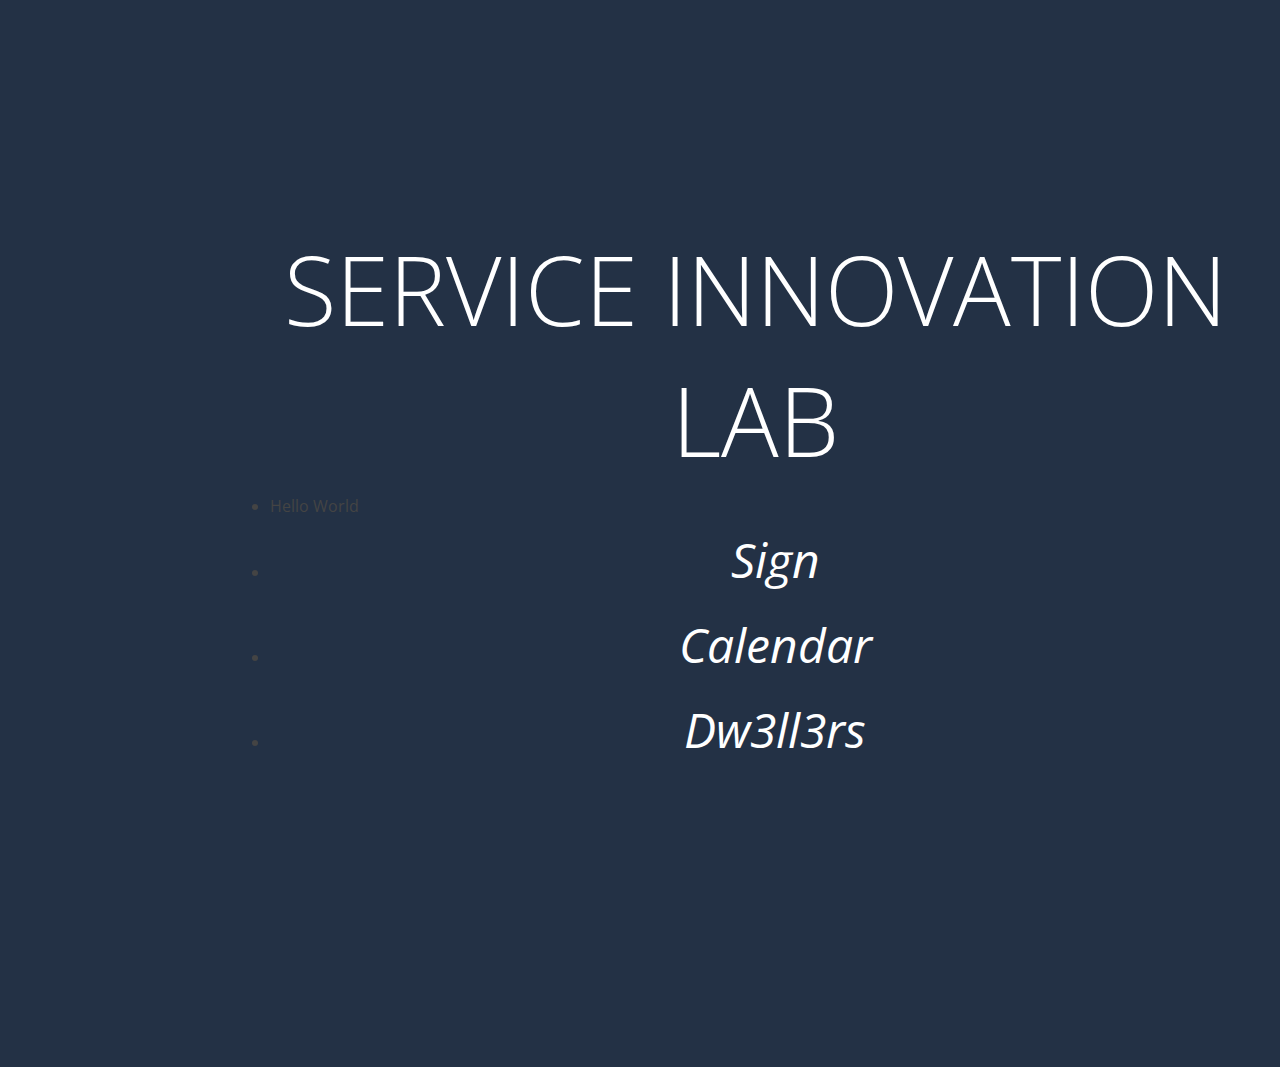
==== commit c120f0c7: "1 line changed testing words" ====
--- a/ServiceInnovation/index.html
+++ b/ServiceInnovation/index.html
@@ -35,6 +35,7 @@
                     <div class="text hide-s">
                         <h2>SERVICE INNOVATION LAB</h2>
                         <ul>
+						    <li>Hello World</li>
                             <li><a href="sign.html">Sign</a></li>
                             <li><a href="calendar.html">Calendar</a></li>
                             <li><a href="http://goo.gl/thwu8H">Dw3ll3rs</a></li>
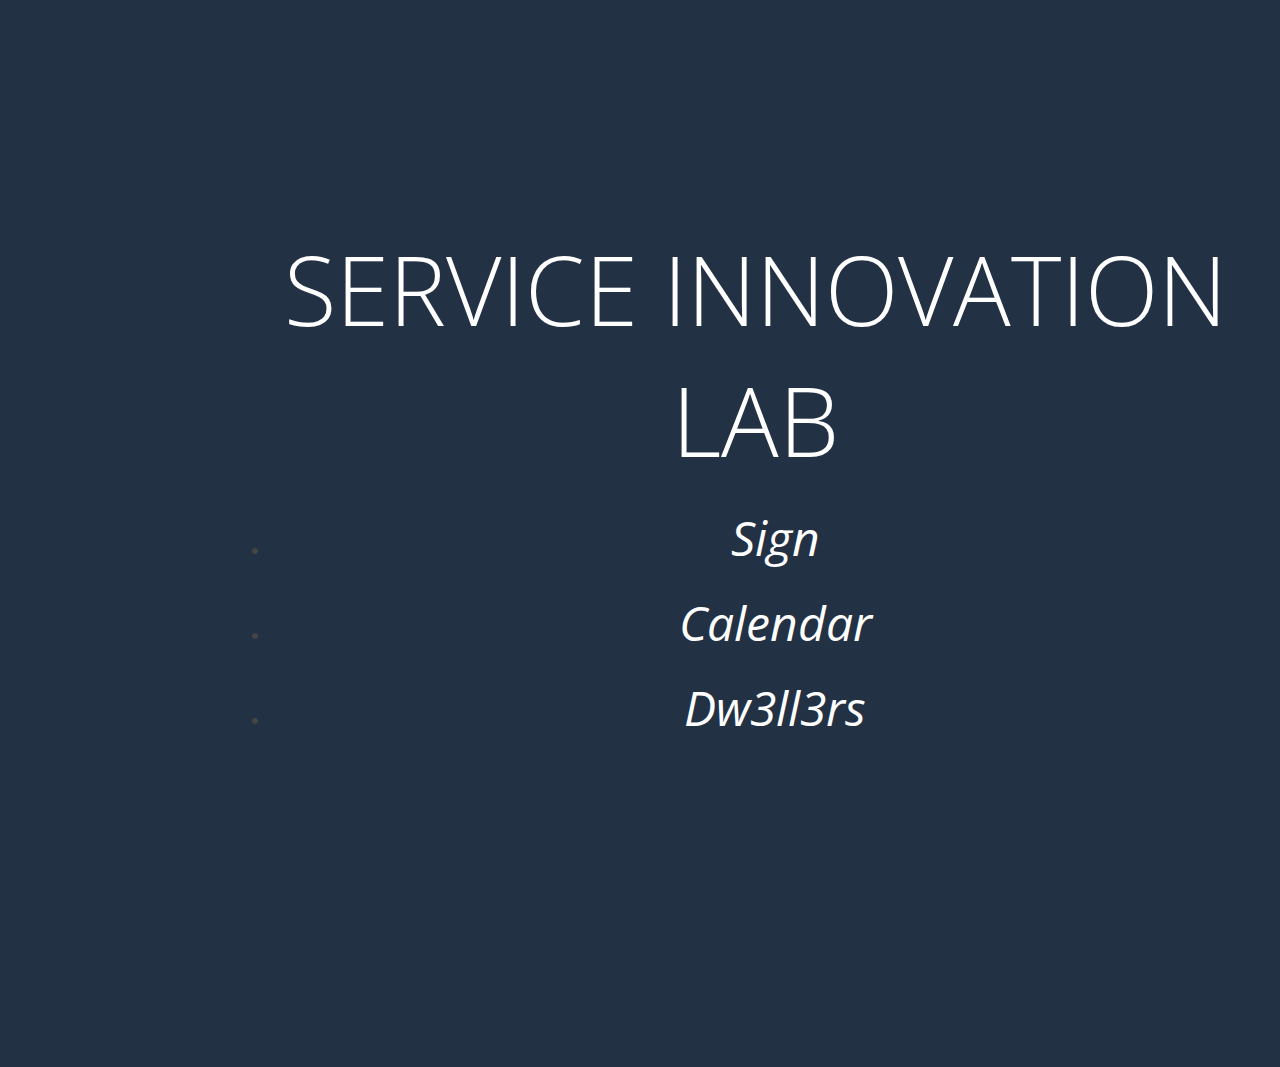
==== commit 197f4b38: "Revert "1 line changed testing words"" ====
--- a/ServiceInnovation/index.html
+++ b/ServiceInnovation/index.html
@@ -35,7 +35,6 @@
                     <div class="text hide-s">
                         <h2>SERVICE INNOVATION LAB</h2>
                         <ul>
-						    <li>Hello World</li>
                             <li><a href="sign.html">Sign</a></li>
                             <li><a href="calendar.html">Calendar</a></li>
                             <li><a href="http://goo.gl/thwu8H">Dw3ll3rs</a></li>
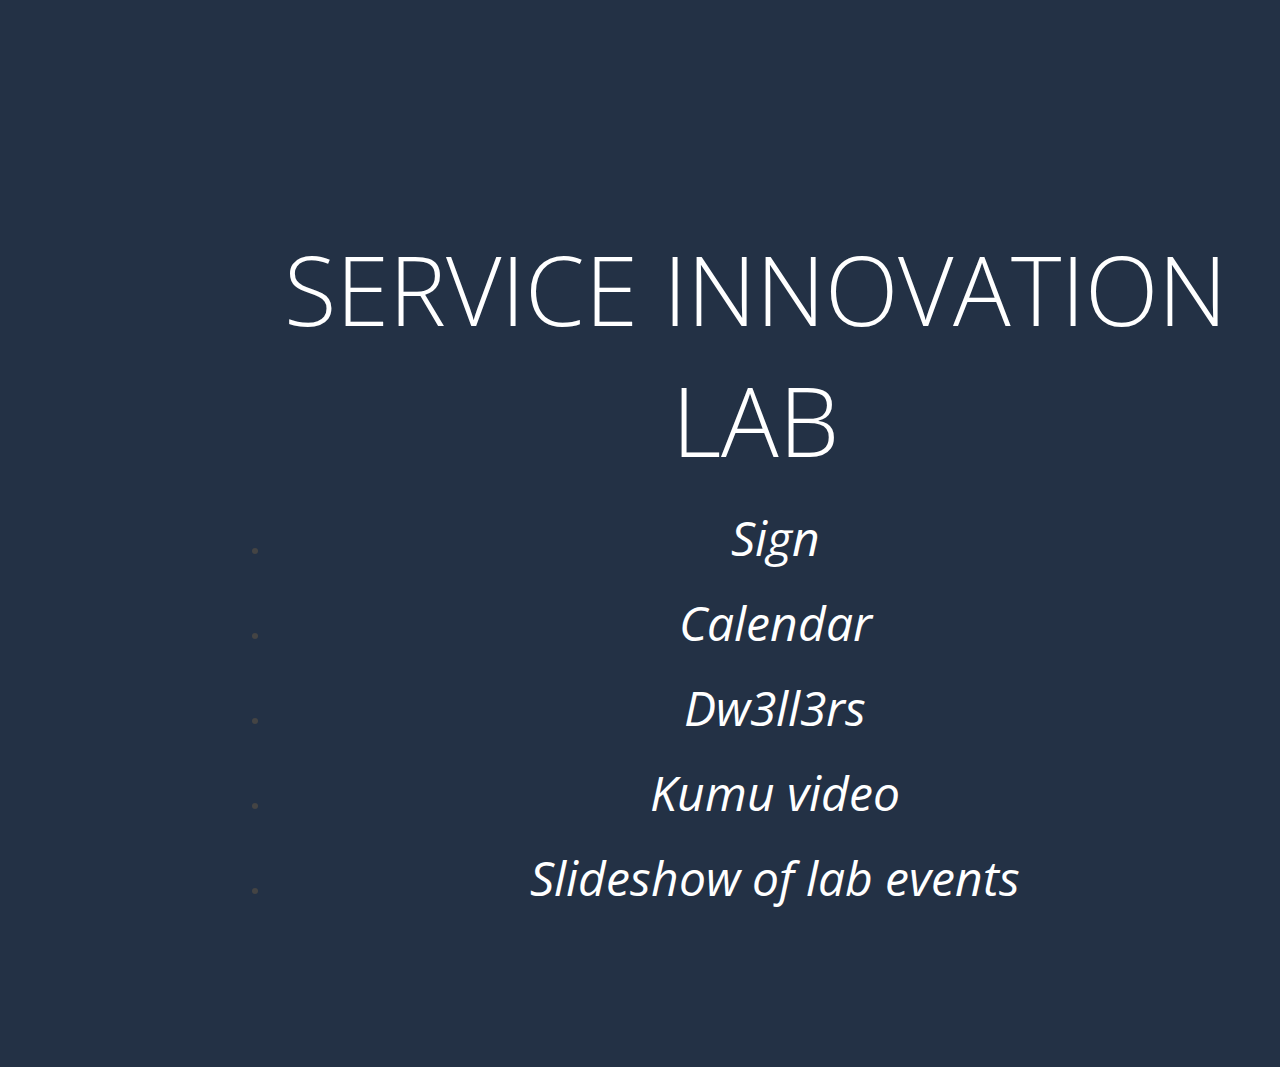
==== commit a2b98e61: "added in kumu and lab slideshow" ====
--- a/ServiceInnovation/index.html
+++ b/ServiceInnovation/index.html
@@ -38,6 +38,8 @@
                             <li><a href="sign.html">Sign</a></li>
                             <li><a href="calendar.html">Calendar</a></li>
                             <li><a href="http://goo.gl/thwu8H">Dw3ll3rs</a></li>
+                            <li><a href="https://youtu.be/DK23NTfk2xM">Kumu video</a></li>
+                            <li><a href="https://goo.gl/photos/KDCJdUHjgPx3FWuw6">Slideshow of lab events</a></li>
                         </ul>
                     </div>
                 </div>
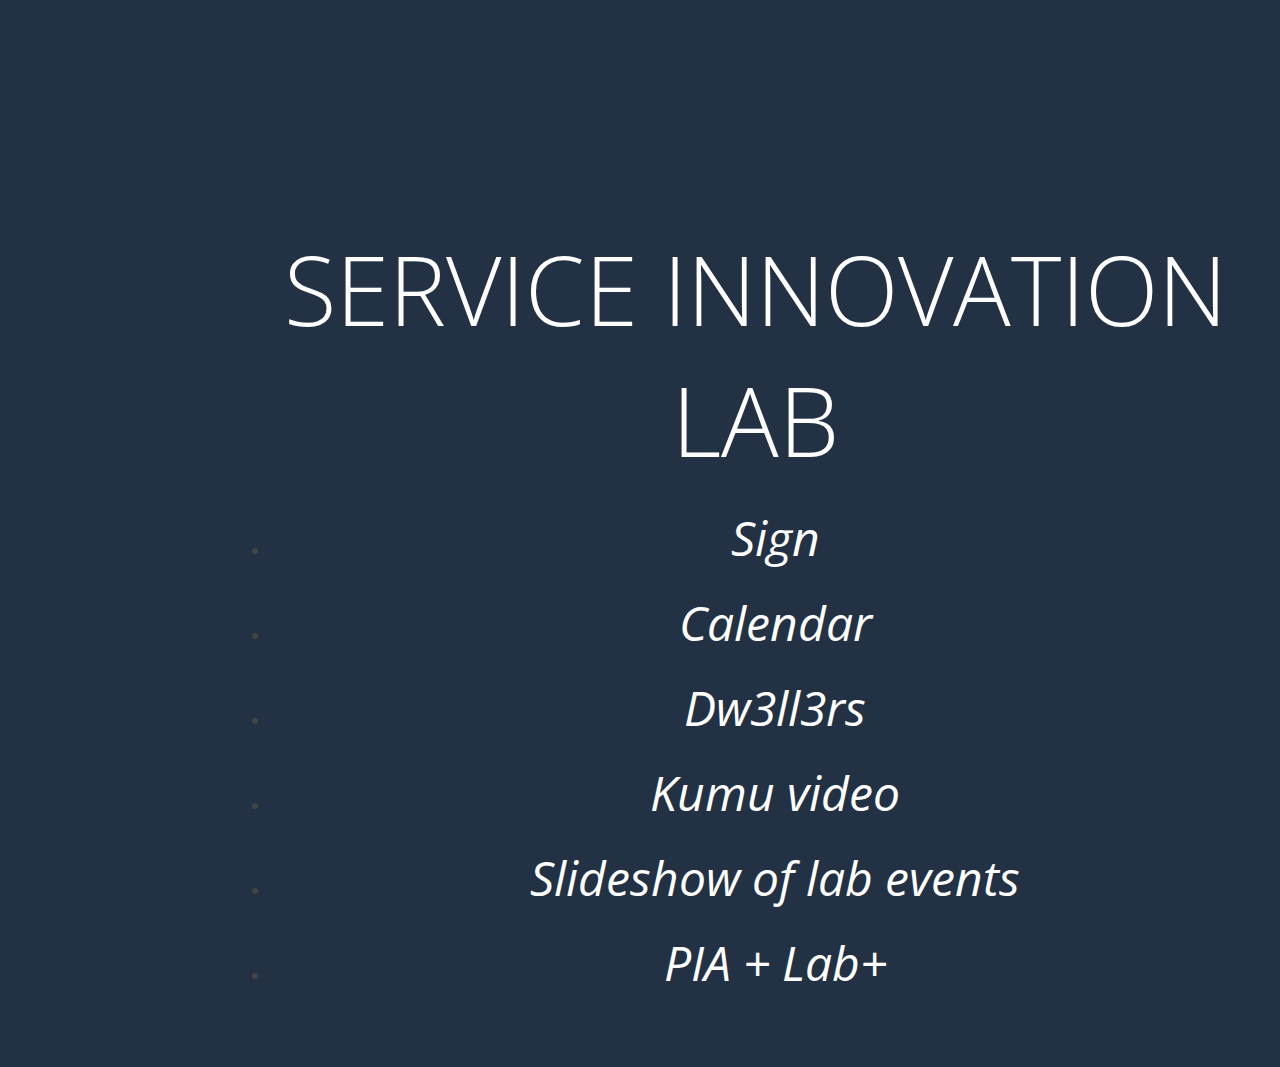
==== commit fe70054f: "Update index.html" ====
--- a/ServiceInnovation/index.html
+++ b/ServiceInnovation/index.html
@@ -40,6 +40,7 @@
                             <li><a href="http://goo.gl/thwu8H">Dw3ll3rs</a></li>
                             <li><a href="https://youtu.be/DK23NTfk2xM">Kumu video</a></li>
                             <li><a href="https://goo.gl/photos/KDCJdUHjgPx3FWuw6">Slideshow of lab events</a></li>
+                            <li><a href="https://www.youtube.com/watch?v=9yVAlnGPf8Q&list=PLbgGuZGAyeYVHdeWF5VJzZPNMOm_YFpSE">PIA + Lab+</a></li>
                         </ul>
                     </div>
                 </div>
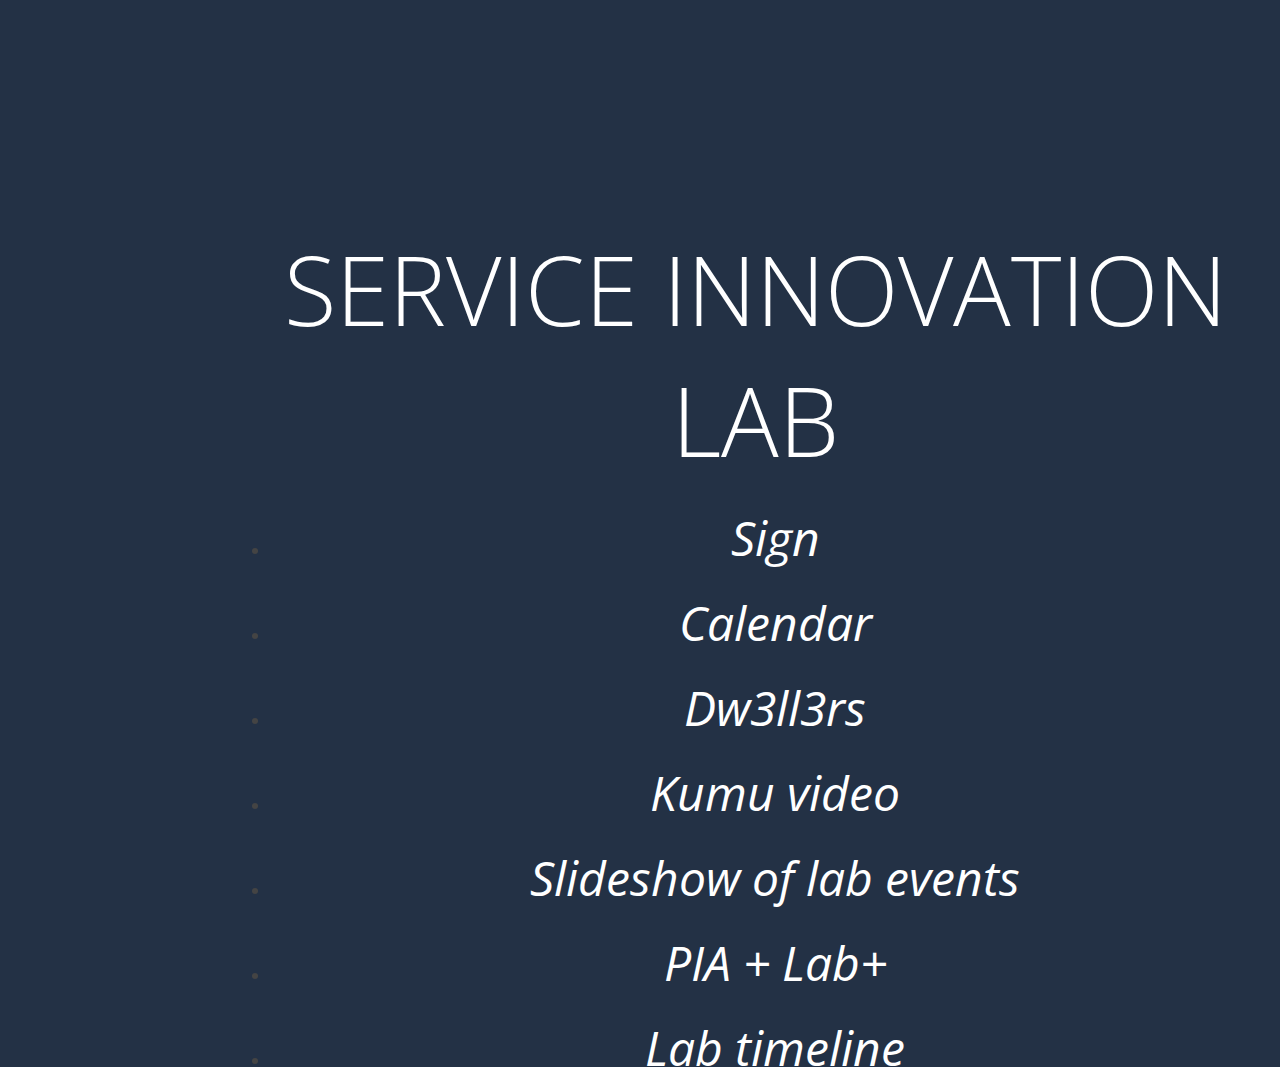
==== commit 032657dc: "Update index.html" ====
--- a/ServiceInnovation/index.html
+++ b/ServiceInnovation/index.html
@@ -41,6 +41,7 @@
                             <li><a href="https://youtu.be/DK23NTfk2xM">Kumu video</a></li>
                             <li><a href="https://goo.gl/photos/KDCJdUHjgPx3FWuw6">Slideshow of lab events</a></li>
                             <li><a href="https://www.youtube.com/watch?v=9yVAlnGPf8Q&list=PLbgGuZGAyeYVHdeWF5VJzZPNMOm_YFpSE">PIA + Lab+</a></li>
+                            <li><a href="https://goo.gl/mDf9Lt">Lab timeline</a></li>
                         </ul>
                     </div>
                 </div>
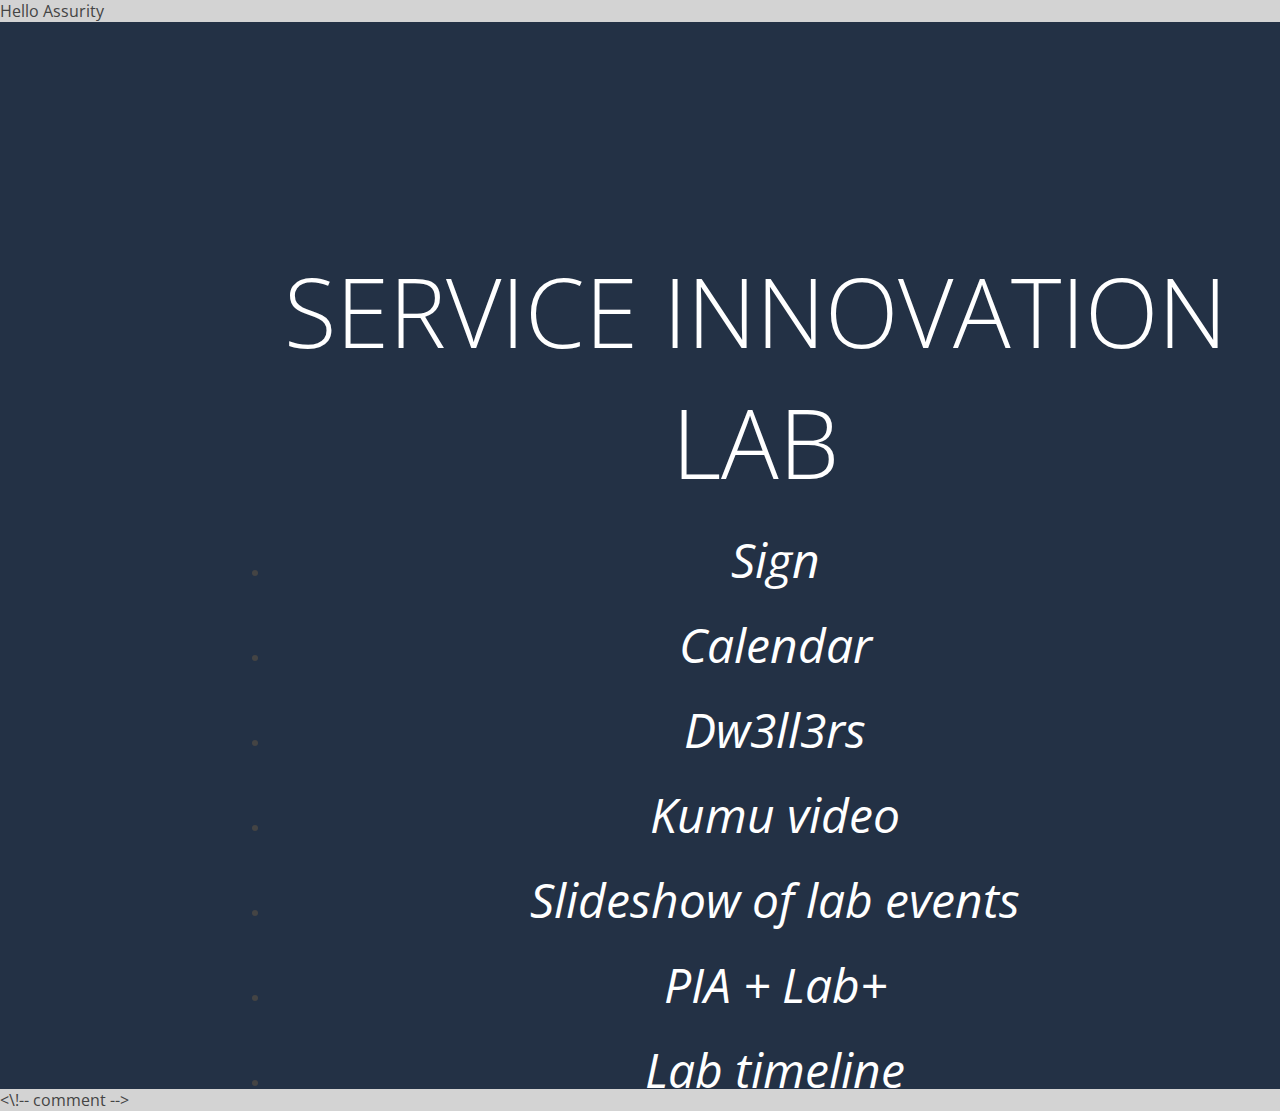
==== commit 1da0162a: "learning to commit" ====
--- a/ServiceInnovation/index.html
+++ b/ServiceInnovation/index.html
@@ -25,6 +25,7 @@
     <![endif]-->
 </head>
 <body class="size-1140">
+  <p>Hello Assurity</p>
 <section>
     <!-- CAROUSEL -->
     <div id="carousel">
@@ -66,3 +67,4 @@
 </section>
 </body>
 </html>
+<\!-- comment -->
